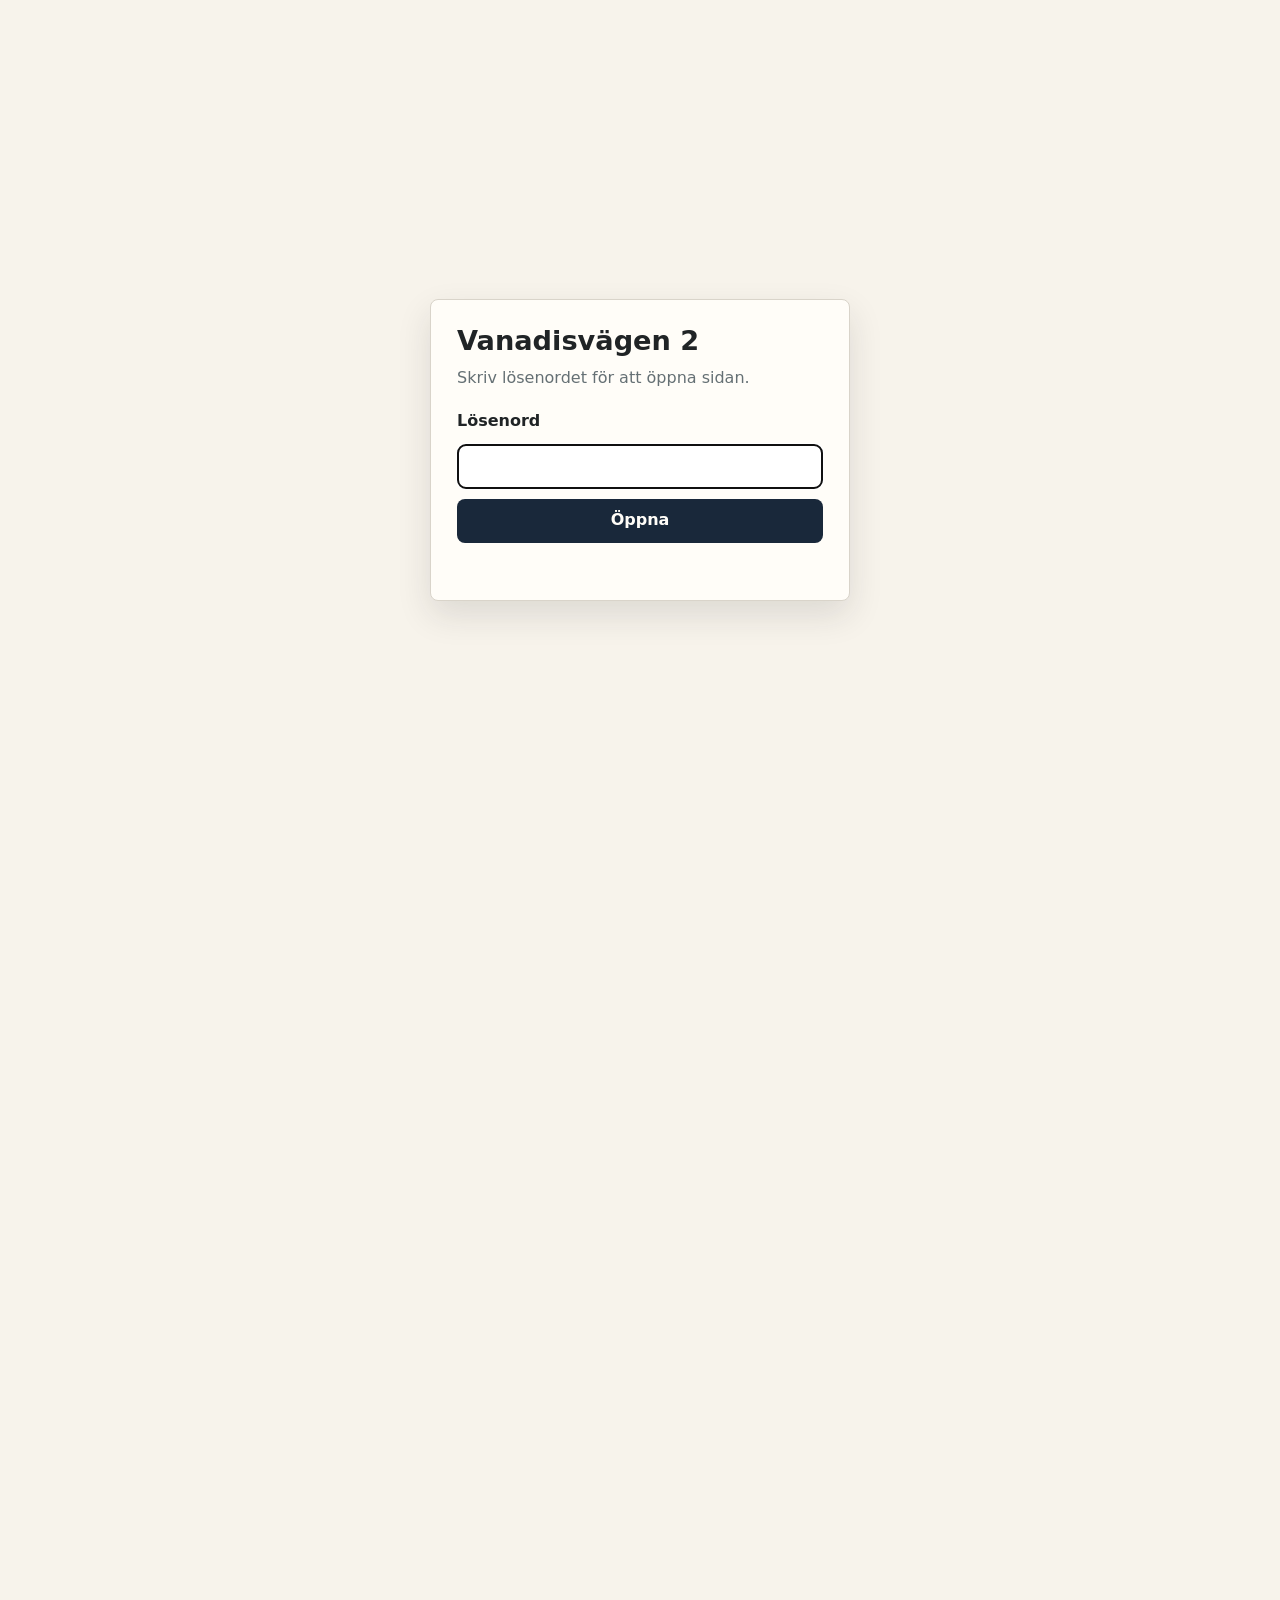
==== index.html @ 3091974b "Add kitchen inspiration image and simplify project pages" ====
<!doctype html>
<html lang="sv">
<head>
  <meta charset="utf-8">
  <meta name="viewport" content="width=device-width, initial-scale=1">
  <title>Vanadisvägen 2</title>
  <meta name="description" content="Projekt för lägenheten på Vanadisvägen 2.">
  <meta name="robots" content="noindex, nofollow">
  <script>document.documentElement.classList.add("locked");</script>
  <link rel="stylesheet" href="assets/gate.css">
  <link rel="stylesheet" href="assets/site.css">
  <script defer src="assets/gate.js"></script>
</head>
<body>
  <header class="topbar">
    <a class="brand" href="index.html">Vanadisvägen 2</a>
    <nav class="nav" aria-label="Huvudnavigation">
      <a href="projects/kok.html">Kök</a>
      <a href="projects/terrass.html">Terrass</a>
      <a href="#annonser">Annonser</a>
    </nav>
  </header>

  <div class="hero">
    <div class="hero-text">
      <div>
        <h1>Vanadisvägen 2</h1>
        <p class="lead">Just nu samlar vi inspiration till köket och terrassen.</p>
      </div>
      <div class="facts" aria-label="Snabbfakta">
        <div class="fact">
          <strong>21 december 2026</strong>
          <span>Tillträde</span>
        </div>
        <div class="fact">
          <strong>98 + 17 kvm</strong>
          <span>Enligt annons</span>
        </div>
        <div class="fact">
          <strong>2 projekt</strong>
          <span>Kök och terrass</span>
        </div>
      </div>
    </div>
    <div class="hero-image">
      <img src="2026-08-18_vanadisvagen_2/images/01_Bild_01_23114009.jpg" alt="Köket i lägenheten på Vanadisvägen 2">
    </div>
  </div>

  <main>
    <section id="projekt">
      <div class="inner">
        <div class="section-head">
          <h2>Projekt</h2>
        </div>
        <div class="project-grid">
          <a class="project-card" href="projects/kok.html">
            <img src="03_References/Images/kitchen-blue-ai-inspiration.png" alt="Inspiration för ett mörkblått kök">
            <div class="project-content">
              <div>
                <span class="tag">Pågår</span>
                <h3>Kök</h3>
                <p>Inspirationsbilder för känsla, färg och material.</p>
              </div>
              <span class="button">Öppna köksprojektet</span>
            </div>
          </a>

          <a class="project-card" href="projects/terrass.html">
            <img src="2026-08-18_vanadisvagen_2/images/07_Bild_07_23113995.jpg" alt="Terrassen med sittplatser och växter">
            <div class="project-content">
              <div>
                <span class="tag clay">Idé</span>
                <h3>Terrass</h3>
                <p>Ytan ute, möbler, växter, ljus och sådant som behöver mätas på plats.</p>
              </div>
              <span class="button">Öppna terrassprojektet</span>
            </div>
          </a>
        </div>
      </div>
    </section>

    <section id="annonser">
      <div class="inner">
        <div class="section-head">
          <h2>Försäljningsannonser</h2>
        </div>
        <div class="link-grid">
          <article class="link-card">
            <div>
              <h3>Annons 2026</h3>
              <p>Den sparade annonsen från Ett Mäkleri.</p>
            </div>
            <div class="link-row">
              <a href="2026-08-18_vanadisvagen_2/index.html">Sparad kopia</a>
              <a href="https://www.ettmakleri.se/objekt/vanadisvagen-2-vasastan/">Original</a>
            </div>
          </article>

          <article class="link-card">
            <div>
              <h3>Annons 2024</h3>
              <p>Äldre sparad annons från Svensk Fastighetsförmedling.</p>
            </div>
            <div class="link-row">
              <a href="2024-08-09_vanadisvagen_2_svenskfast_398702/index.html">Sparad kopia</a>
              <a href="https://www.svenskfast.se/salda/bostadsratt/stockholm/stockholm/stockholm/vasastan/vanadisvagen-2--vindsvaning/398702/">Original</a>
            </div>
          </article>
        </div>
      </div>
    </section>
  </main>

</body>
</html>
---- assets/gate.css ----
html.locked body > :not(#password-gate) {
  visibility: hidden;
}

html.locked,
html.locked body {
  min-height: 100%;
}

#password-gate {
  position: fixed;
  inset: 0;
  z-index: 9999;
  display: grid;
  place-items: center;
  padding: 24px;
  visibility: visible;
  color: #202426;
  background: #f7f3eb;
  font-family: Inter, ui-sans-serif, system-ui, -apple-system, BlinkMacSystemFont, "Segoe UI", sans-serif;
}

.gate-box {
  width: min(420px, 100%);
  padding: 26px;
  border: 1px solid #d9d4ca;
  border-radius: 8px;
  background: #fffdf8;
  box-shadow: 0 14px 34px rgba(32, 36, 38, 0.12);
}

.gate-box h1 {
  margin: 0 0 10px;
  font-size: 1.7rem;
  line-height: 1.1;
}

.gate-box p {
  margin: 0 0 18px;
  color: #657074;
}

.gate-form {
  display: grid;
  gap: 10px;
}

.gate-form label {
  font-weight: 720;
}

.gate-form input {
  width: 100%;
  min-height: 44px;
  padding: 9px 11px;
  border: 1px solid #c7c1b6;
  border-radius: 8px;
  font: inherit;
  background: white;
}

.gate-form button {
  min-height: 44px;
  border: 0;
  border-radius: 8px;
  color: #fffdf8;
  background: #19283a;
  font: inherit;
  font-weight: 760;
  cursor: pointer;
}

.gate-error {
  min-height: 1.4em;
  color: #9b3d2f;
  font-size: 0.95rem;
}
---- assets/site.css ----
:root {
  --text: #202426;
  --muted: #657074;
  --line: #d9d4ca;
  --background: #f7f3eb;
  --surface: #fffdf8;
  --blue: #19283a;
  --green: #5f745d;
  --clay: #b46f54;
  --shadow: 0 14px 34px rgba(32, 36, 38, 0.12);
}

* {
  box-sizing: border-box;
}

html {
  scroll-behavior: smooth;
}

body {
  margin: 0;
  color: var(--text);
  background: var(--background);
  font-family: Inter, ui-sans-serif, system-ui, -apple-system, BlinkMacSystemFont, "Segoe UI", sans-serif;
  line-height: 1.55;
}

a {
  color: inherit;
}

.topbar {
  display: flex;
  align-items: center;
  justify-content: space-between;
  gap: 20px;
  padding: 18px clamp(18px, 4vw, 56px);
  border-bottom: 1px solid var(--line);
  background: rgba(247, 243, 235, 0.94);
}

.brand {
  font-weight: 780;
  text-decoration: none;
}

.nav {
  display: flex;
  flex-wrap: wrap;
  justify-content: flex-end;
  gap: 10px 18px;
  color: var(--muted);
  font-size: 0.95rem;
  font-weight: 650;
}

.hero {
  display: grid;
  grid-template-columns: minmax(0, 0.9fr) minmax(320px, 1.1fr);
  min-height: 560px;
  border-bottom: 1px solid var(--line);
}

.hero-text {
  display: flex;
  flex-direction: column;
  justify-content: center;
  gap: 26px;
  padding: clamp(44px, 8vw, 96px) clamp(22px, 5vw, 72px);
}

.hero-image {
  min-height: 420px;
  background: var(--blue);
}

.hero-image img {
  width: 100%;
  height: 100%;
  min-height: inherit;
  object-fit: cover;
  display: block;
}

h1,
h2,
h3 {
  margin: 0;
  letter-spacing: 0;
  line-height: 1.08;
}

h1 {
  max-width: 720px;
  font-size: clamp(3rem, 8vw, 6.8rem);
  font-weight: 850;
}

h2 {
  font-size: clamp(2rem, 4vw, 3.3rem);
  font-weight: 820;
}

h3 {
  font-size: 1.25rem;
  font-weight: 760;
}

p {
  margin: 0;
}

.lead {
  max-width: 640px;
  color: #3f474a;
  font-size: clamp(1.08rem, 2vw, 1.34rem);
}

.facts {
  display: grid;
  grid-template-columns: repeat(3, minmax(0, 1fr));
  gap: 12px;
  max-width: 680px;
}

.fact {
  min-height: 86px;
  padding: 15px;
  border: 1px solid var(--line);
  background: var(--surface);
}

.fact strong {
  display: block;
  margin-bottom: 2px;
  font-size: 1.1rem;
}

.fact span {
  color: var(--muted);
  font-size: 0.9rem;
}

main {
  display: flex;
  flex-direction: column;
}

section {
  padding: clamp(42px, 7vw, 82px) clamp(18px, 4vw, 56px);
  border-bottom: 1px solid var(--line);
}

.inner {
  width: min(1120px, 100%);
  margin: 0 auto;
}

.section-head {
  display: flex;
  align-items: end;
  justify-content: space-between;
  gap: 24px;
  margin-bottom: 24px;
}

.section-head p {
  max-width: 520px;
  color: var(--muted);
}

.project-grid {
  display: grid;
  grid-template-columns: repeat(2, minmax(0, 1fr));
  gap: 18px;
}

.link-grid {
  display: grid;
  grid-template-columns: repeat(2, minmax(0, 1fr));
  gap: 14px;
}

.link-card {
  display: flex;
  min-height: 170px;
  flex-direction: column;
  justify-content: space-between;
  gap: 18px;
  padding: 20px;
  border: 1px solid var(--line);
  border-radius: 8px;
  background: var(--surface);
}

.link-card p {
  margin-top: 8px;
  color: var(--muted);
}

.link-row {
  display: flex;
  flex-wrap: wrap;
  gap: 10px 14px;
  color: var(--blue);
  font-weight: 720;
}

.project-card {
  display: grid;
  grid-template-rows: 260px auto;
  min-height: 520px;
  border: 1px solid var(--line);
  border-radius: 8px;
  overflow: hidden;
  background: var(--surface);
  text-decoration: none;
  box-shadow: 0 1px 0 rgba(32, 36, 38, 0.04);
}

.project-card img {
  width: 100%;
  height: 100%;
  object-fit: cover;
  display: block;
}

.project-content {
  display: flex;
  flex-direction: column;
  justify-content: space-between;
  gap: 22px;
  padding: 22px;
}

.project-content p {
  color: var(--muted);
}

.tag {
  display: inline-flex;
  width: fit-content;
  min-height: 26px;
  align-items: center;
  padding: 2px 9px;
  border-radius: 999px;
  color: #fffdf8;
  background: var(--green);
  font-size: 0.78rem;
  font-weight: 760;
}

.tag.clay {
  background: var(--clay);
}

.button {
  display: inline-flex;
  width: fit-content;
  align-items: center;
  min-height: 42px;
  padding: 9px 14px;
  border-radius: 8px;
  color: #fffdf8;
  background: var(--blue);
  font-weight: 760;
  text-decoration: none;
}

.project-hero {
  display: grid;
  grid-template-columns: minmax(0, 0.92fr) minmax(320px, 1.08fr);
  border-bottom: 1px solid var(--line);
}

.project-hero .hero-text {
  min-height: 480px;
}

.content-grid {
  display: grid;
  grid-template-columns: minmax(0, 1fr) minmax(280px, 0.72fr);
  gap: 18px;
  align-items: start;
}

.gallery-page {
  display: grid;
  gap: 22px;
}

.panel {
  padding: 22px;
  border: 1px solid var(--line);
  border-radius: 8px;
  background: var(--surface);
}

.panel h2 {
  margin-bottom: 18px;
  font-size: clamp(1.6rem, 3vw, 2.35rem);
}

.plain-list {
  display: grid;
  gap: 10px;
  margin: 0;
  padding: 0;
  list-style: none;
}

.plain-list li {
  padding-top: 10px;
  border-top: 1px solid rgba(101, 112, 116, 0.25);
}

.image-grid {
  display: grid;
  grid-template-columns: repeat(2, minmax(0, 1fr));
  gap: 14px;
}

.image-grid.large figure img {
  height: 440px;
}

figure {
  margin: 0;
  border: 1px solid var(--line);
  border-radius: 8px;
  overflow: hidden;
  background: var(--surface);
}

figure img {
  width: 100%;
  height: 320px;
  object-fit: cover;
  display: block;
}

figcaption {
  padding: 12px 14px;
  color: var(--muted);
  font-size: 0.92rem;
}

footer {
  padding: 24px clamp(18px, 4vw, 56px);
  color: rgba(255, 253, 248, 0.72);
  background: var(--text);
}

footer a {
  color: #fffdf8;
}

@media (max-width: 860px) {
  .topbar {
    align-items: flex-start;
    flex-direction: column;
  }

  .nav {
    justify-content: flex-start;
  }

  .hero,
  .project-hero,
  .content-grid {
    grid-template-columns: 1fr;
  }

  .project-grid,
  .link-grid,
  .image-grid {
    grid-template-columns: 1fr;
  }

  .hero {
    min-height: auto;
  }

  .project-card {
    grid-template-rows: 230px auto;
    min-height: auto;
  }
}

@media (max-width: 560px) {
  h1 {
    font-size: 3rem;
  }

  .facts {
    grid-template-columns: 1fr;
  }

  figure img {
    height: 240px;
  }

  .image-grid.large figure img {
    height: 260px;
  }
}
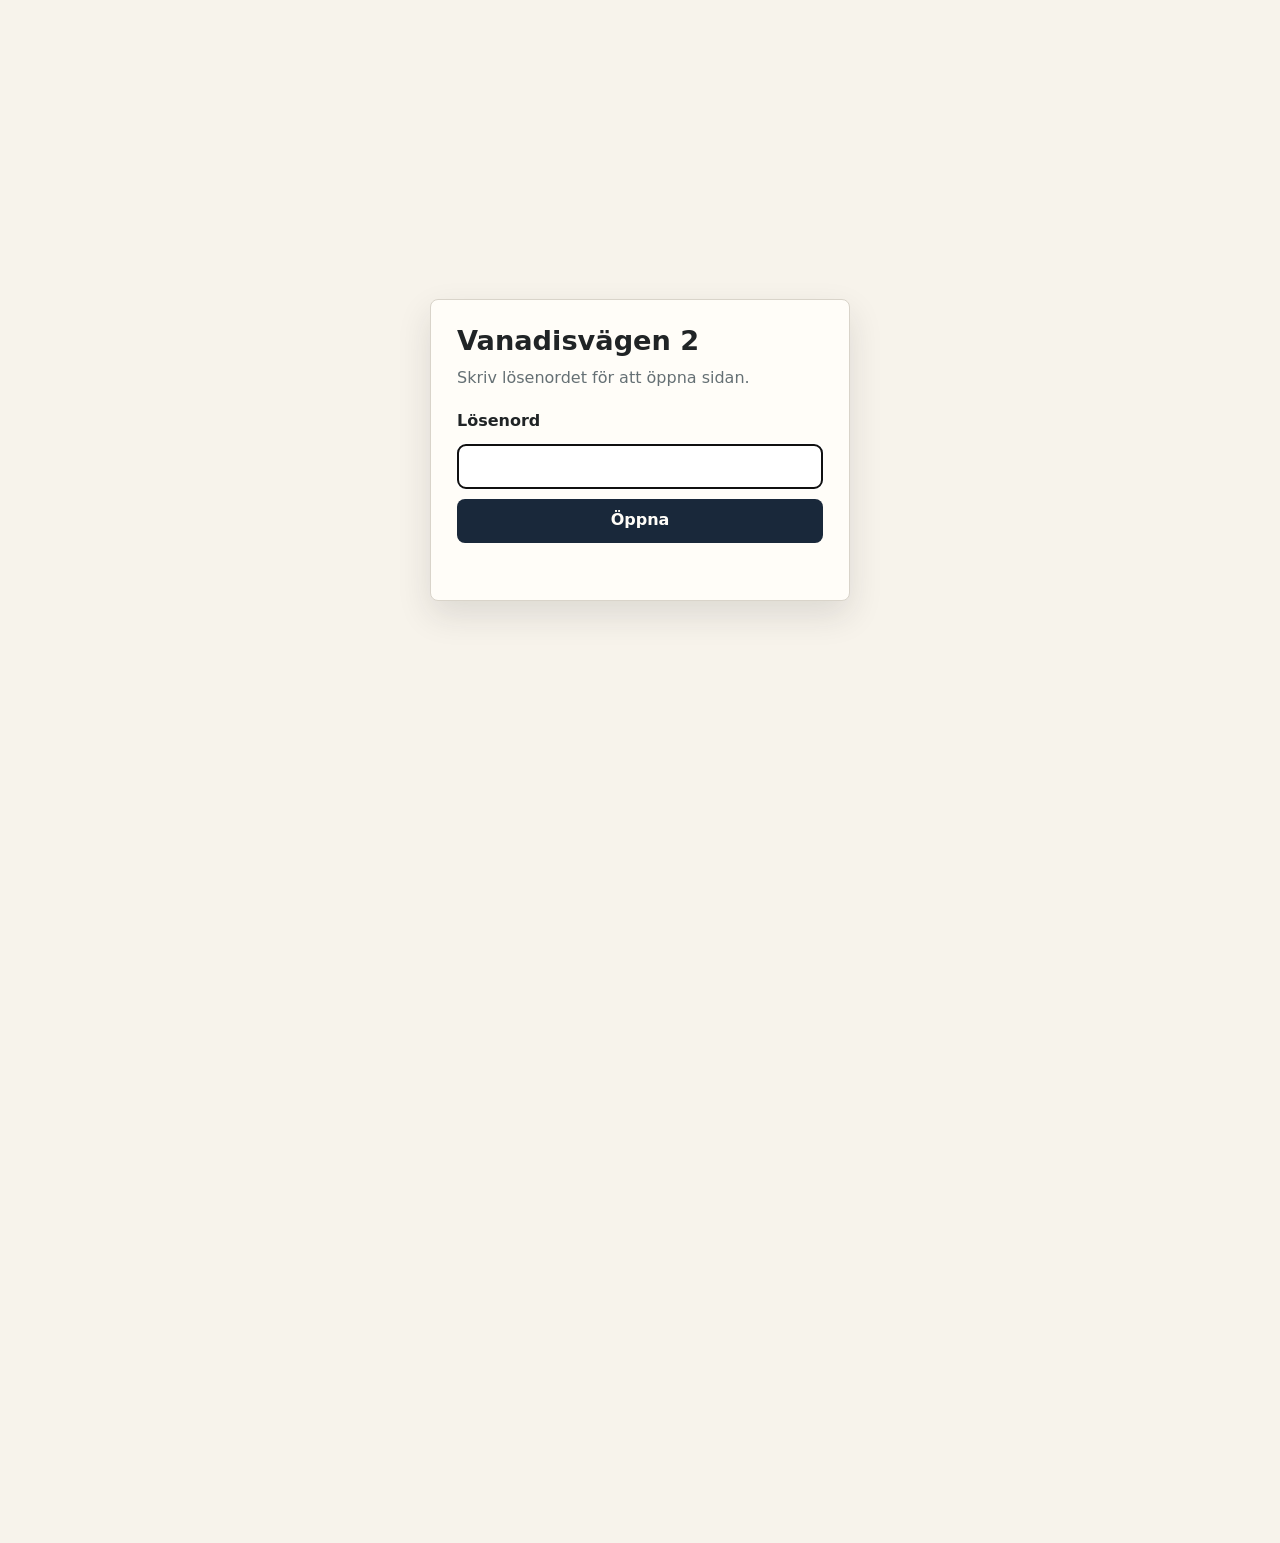
==== commit 522ccb76: "Remove homepage hero image" ====
--- a/index.html
+++ b/index.html
@@ -41,9 +41,6 @@
           <span>Kök och terrass</span>
         </div>
       </div>
-    </div>
-    <div class="hero-image">
-      <img src="2026-08-18_vanadisvagen_2/images/01_Bild_01_23114009.jpg" alt="Köket i lägenheten på Vanadisvägen 2">
     </div>
   </div>
 
--- a/assets/site.css
+++ b/assets/site.css
@@ -56,9 +56,8 @@
 }
 
 .hero {
-  display: grid;
-  grid-template-columns: minmax(0, 0.9fr) minmax(320px, 1.1fr);
-  min-height: 560px;
+  display: block;
+  min-height: 0;
   border-bottom: 1px solid var(--line);
 }
 
@@ -67,11 +66,13 @@
   flex-direction: column;
   justify-content: center;
   gap: 26px;
-  padding: clamp(44px, 8vw, 96px) clamp(22px, 5vw, 72px);
+  width: min(1120px, 100%);
+  margin: 0 auto;
+  padding: clamp(54px, 8vw, 104px) clamp(18px, 4vw, 56px);
 }
 
 .hero-image {
-  min-height: 420px;
+  min-height: 460px;
   background: var(--blue);
 }
 
@@ -92,8 +93,8 @@
 }
 
 h1 {
-  max-width: 720px;
-  font-size: clamp(3rem, 8vw, 6.8rem);
+  max-width: 100%;
+  font-size: clamp(3rem, 5vw, 5.2rem);
   font-weight: 850;
 }
 
@@ -112,7 +113,7 @@
 }
 
 .lead {
-  max-width: 640px;
+  max-width: 760px;
   color: #3f474a;
   font-size: clamp(1.08rem, 2vw, 1.34rem);
 }
@@ -148,7 +149,7 @@
 }
 
 section {
-  padding: clamp(42px, 7vw, 82px) clamp(18px, 4vw, 56px);
+  padding: clamp(38px, 6vw, 70px) clamp(18px, 4vw, 56px);
   border-bottom: 1px solid var(--line);
 }
 
@@ -209,8 +210,8 @@
 
 .project-card {
   display: grid;
-  grid-template-rows: 260px auto;
-  min-height: 520px;
+  grid-template-rows: 240px auto;
+  min-height: 450px;
   border: 1px solid var(--line);
   border-radius: 8px;
   overflow: hidden;
@@ -230,7 +231,7 @@
   display: flex;
   flex-direction: column;
   justify-content: space-between;
-  gap: 22px;
+  gap: 18px;
   padding: 22px;
 }
 
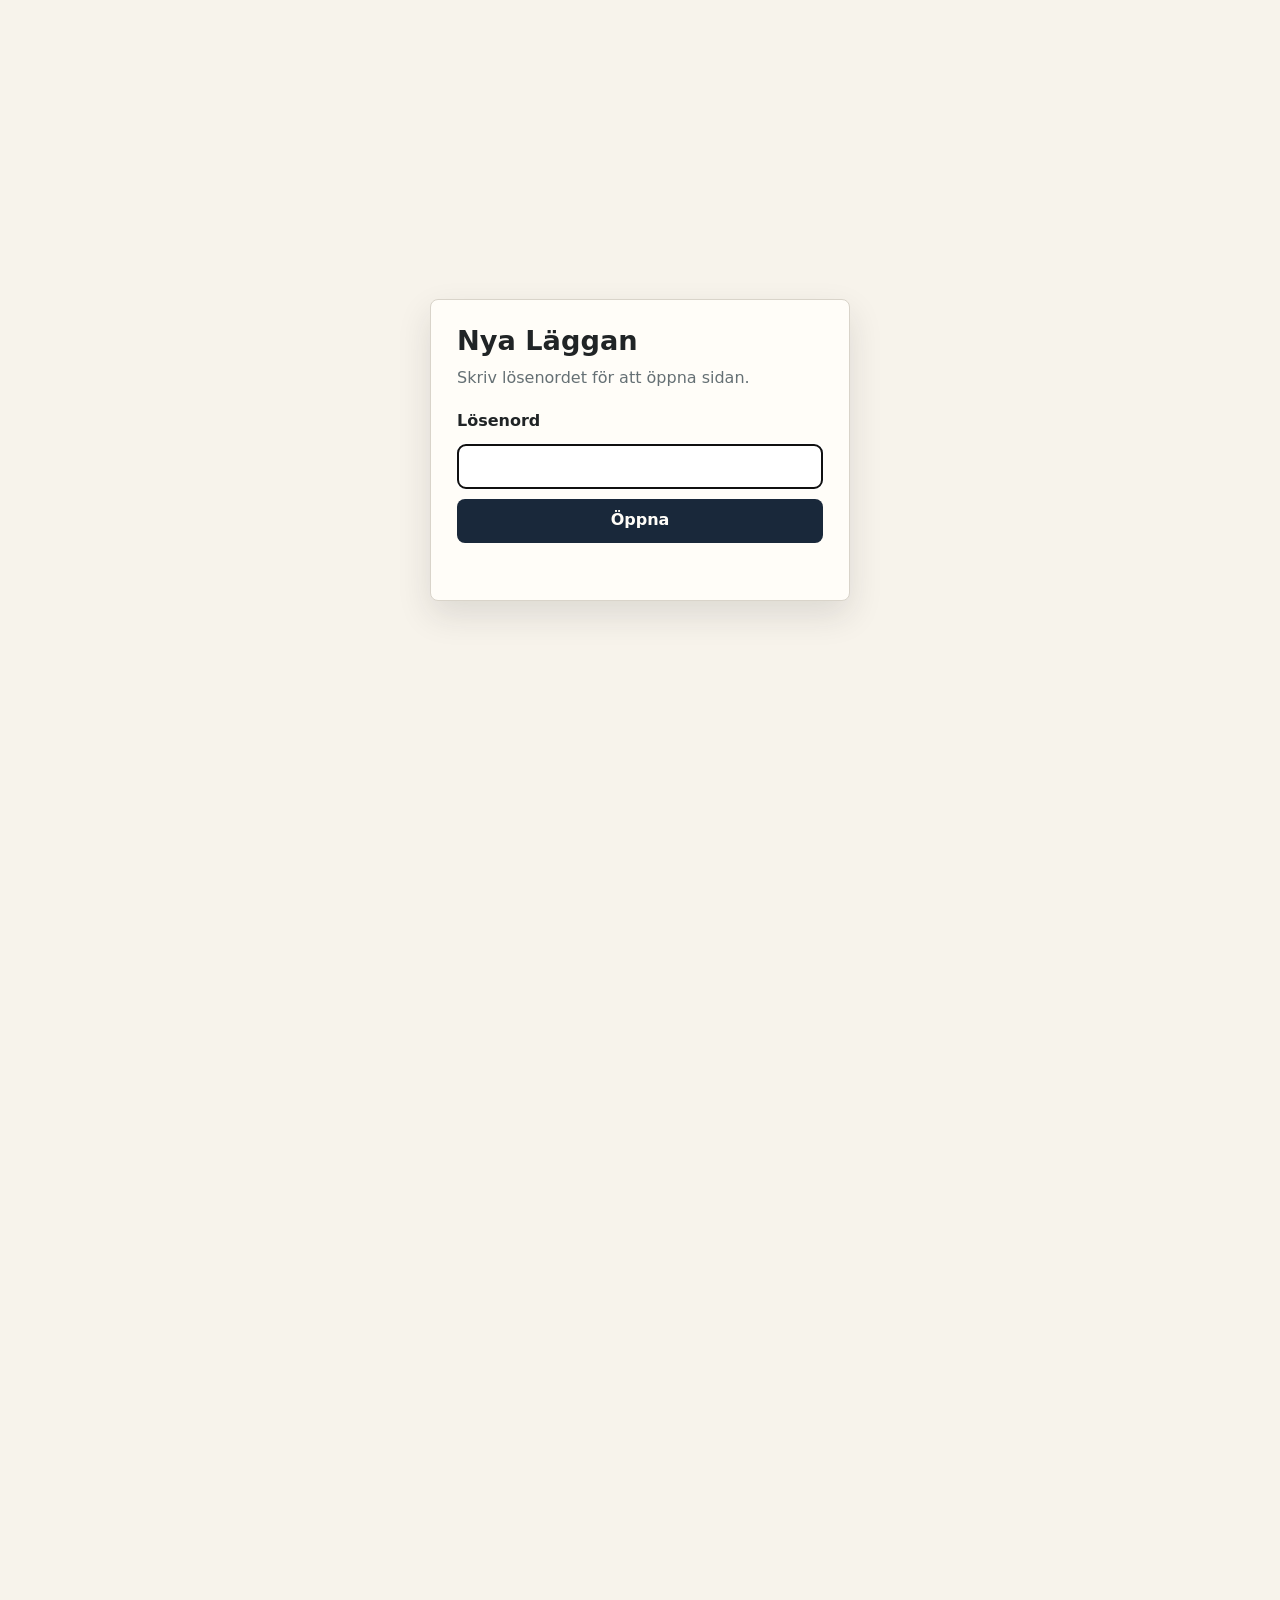
==== commit a7ed101f: "Uppdatera Nya Läggan med AC, TV-möbel och hallbänk" ====
--- a/index.html
+++ b/index.html
@@ -3,8 +3,8 @@
 <head>
   <meta charset="utf-8">
   <meta name="viewport" content="width=device-width, initial-scale=1">
-  <title>Vanadisvägen 2</title>
-  <meta name="description" content="Projekt för lägenheten på Vanadisvägen 2.">
+  <title>Nya Läggan</title>
+  <meta name="description" content="Projekt för vår lägenhet i Stockholm.">
   <meta name="robots" content="noindex, nofollow">
   <script>document.documentElement.classList.add("locked");</script>
   <link rel="stylesheet" href="assets/gate.css">
@@ -13,36 +13,16 @@
 </head>
 <body>
   <header class="topbar">
-    <a class="brand" href="index.html">Vanadisvägen 2</a>
+    <a class="brand" href="index.html">Nya Läggan</a>
     <nav class="nav" aria-label="Huvudnavigation">
-      <a href="projects/kok.html">Kök</a>
-      <a href="projects/terrass.html">Terrass</a>
+      <a href="#kok">Kök</a>
+      <a href="#terrass">Terrass</a>
+      <a href="#ac">AC</a>
+      <a href="#tv-mobel">TV-möbel</a>
+      <a href="#hallbank">Hallbänk</a>
       <a href="#annonser">Annonser</a>
     </nav>
   </header>
-
-  <div class="hero">
-    <div class="hero-text">
-      <div>
-        <h1>Vanadisvägen 2</h1>
-        <p class="lead">Just nu samlar vi inspiration till köket och terrassen.</p>
-      </div>
-      <div class="facts" aria-label="Snabbfakta">
-        <div class="fact">
-          <strong>21 december 2026</strong>
-          <span>Tillträde</span>
-        </div>
-        <div class="fact">
-          <strong>98 + 17 kvm</strong>
-          <span>Enligt annons</span>
-        </div>
-        <div class="fact">
-          <strong>2 projekt</strong>
-          <span>Kök och terrass</span>
-        </div>
-      </div>
-    </div>
-  </div>
 
   <main>
     <section id="projekt">
@@ -51,11 +31,10 @@
           <h2>Projekt</h2>
         </div>
         <div class="project-grid">
-          <a class="project-card" href="projects/kok.html">
+          <a class="project-card" href="projects/kok.html" id="kok">
             <img src="03_References/Images/kitchen-blue-ai-inspiration.png" alt="Inspiration för ett mörkblått kök">
             <div class="project-content">
               <div>
-                <span class="tag">Pågår</span>
                 <h3>Kök</h3>
                 <p>Inspirationsbilder för känsla, färg och material.</p>
               </div>
@@ -63,17 +42,50 @@
             </div>
           </a>
 
-          <a class="project-card" href="projects/terrass.html">
+          <a class="project-card" href="projects/terrass.html" id="terrass">
             <img src="2026-08-18_vanadisvagen_2/images/07_Bild_07_23113995.jpg" alt="Terrassen med sittplatser och växter">
             <div class="project-content">
               <div>
-                <span class="tag clay">Idé</span>
                 <h3>Terrass</h3>
                 <p>Ytan ute, möbler, växter, ljus och sådant som behöver mätas på plats.</p>
               </div>
               <span class="button">Öppna terrassprojektet</span>
             </div>
           </a>
+          <article class="link-card" id="hallbank">
+            <div>
+              <h3>Platsbyggd sittbänk i hallen</h3>
+              <p>En sittbänk anpassad efter hallens mått, med en bekväm plats att sitta när vi tar på och av skor.</p>
+              <h4>Nästa steg</h4>
+              <ul>
+                <li>Mät utrymmet och kontrollera dörrarnas öppning och fri passage.</li>
+                <li>Bestäm sitthöjd, djup och om bänken ska ha förvaring undertill.</li>
+                <li>Samla inspiration för material, färg och eventuell sittdyna.</li>
+              </ul>
+            </div>
+          </article>
+          <article class="link-card" id="ac">
+            <div>
+              <h3>AC</h3>
+              <p>Svalka utan permanenta ingrepp. Förslaget är en portabel AC med utblås via frånluftsventil eller takfönster.</p>
+              <h4>Nästa steg</h4>
+              <ul>
+                <li>Mät takfönster, ventil och plats för AC och slang.</li>
+              </ul>
+            </div>
+          </article>
+          <article class="link-card" id="tv-mobel">
+            <div>
+              <h3>Möbel vid kaminen med TV-hiss</h3>
+              <p>Bygg en möbel intill kaminen som automatiskt döljer TV:n genom att sänka ner den helt i möbeln med en motoriserad hiss.</p>
+              <h4>Nästa steg</h4>
+              <ul>
+                <li>Mät utrymmet vid kaminen.</li>
+                <li>Kontrollera kaminens krav på avstånd och värmeskydd innan möbeln utformas.</li>
+                <li>Skissa möbel, hiss och lucka med plats för kablar, ventilation, klämskydd och service.</li>
+              </ul>
+            </div>
+          </article>
         </div>
       </div>
     </section>
--- a/assets/site.css
+++ b/assets/site.css
@@ -99,7 +99,7 @@
 }
 
 h2 {
-  font-size: clamp(2rem, 4vw, 3.3rem);
+  font-size: clamp(1.9rem, 3vw, 2.7rem);
   font-weight: 820;
 }
 
@@ -118,18 +118,38 @@
   font-size: clamp(1.08rem, 2vw, 1.34rem);
 }
 
+.home-hero {
+  padding: clamp(34px, 5vw, 62px) clamp(18px, 4vw, 56px);
+  border-bottom: 1px solid var(--line);
+}
+
+.home-hero-inner {
+  display: grid;
+  grid-template-columns: minmax(0, 1fr) minmax(360px, 0.76fr);
+  gap: 36px;
+  align-items: end;
+}
+
+.home-hero h1 {
+  max-width: none;
+  font-size: clamp(2.6rem, 4.4vw, 4.25rem);
+}
+
 .facts {
   display: grid;
   grid-template-columns: repeat(3, minmax(0, 1fr));
-  gap: 12px;
-  max-width: 680px;
-}
-
-.fact {
-  min-height: 86px;
-  padding: 15px;
+  gap: 0;
   border: 1px solid var(--line);
   background: var(--surface);
+}
+
+.fact {
+  min-height: 82px;
+  padding: 14px 16px;
+}
+
+.fact + .fact {
+  border-left: 1px solid var(--line);
 }
 
 .fact strong {
@@ -149,7 +169,7 @@
 }
 
 section {
-  padding: clamp(38px, 6vw, 70px) clamp(18px, 4vw, 56px);
+  padding: clamp(30px, 5vw, 56px) clamp(18px, 4vw, 56px);
   border-bottom: 1px solid var(--line);
 }
 
@@ -210,8 +230,8 @@
 
 .project-card {
   display: grid;
-  grid-template-rows: 240px auto;
-  min-height: 450px;
+  grid-template-rows: 210px auto;
+  min-height: 380px;
   border: 1px solid var(--line);
   border-radius: 8px;
   overflow: hidden;
@@ -369,8 +389,13 @@
 
   .hero,
   .project-hero,
+  .home-hero-inner,
   .content-grid {
     grid-template-columns: 1fr;
+  }
+
+  .home-hero-inner {
+    gap: 24px;
   }
 
   .project-grid,
@@ -394,10 +419,19 @@
     font-size: 3rem;
   }
 
+  .home-hero h1 {
+    font-size: 2.7rem;
+  }
+
   .facts {
     grid-template-columns: 1fr;
   }
 
+  .fact + .fact {
+    border-top: 1px solid var(--line);
+    border-left: 0;
+  }
+
   figure img {
     height: 240px;
   }
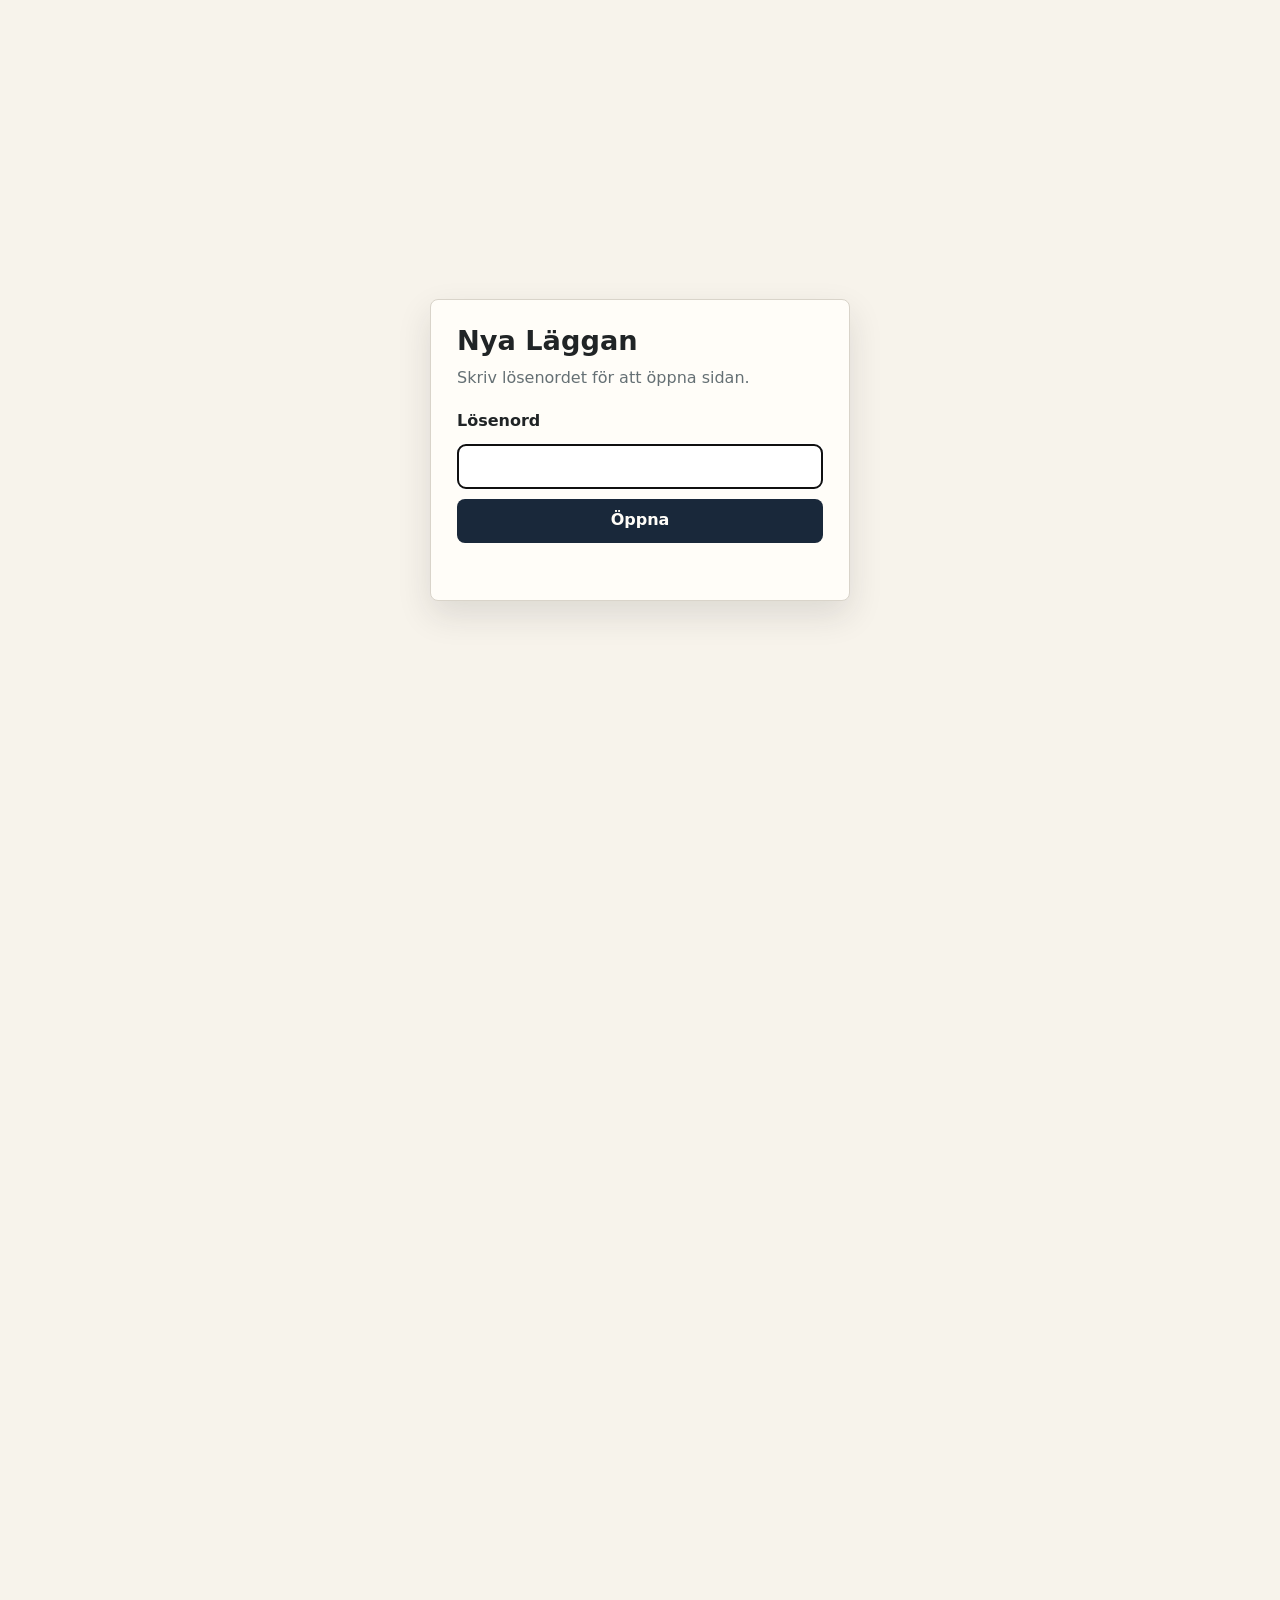
==== commit ec0c8861: "Lägg till kasserat balkprojekt med referensbilder" ====
--- a/index.html
+++ b/index.html
@@ -20,6 +20,7 @@
       <a href="#ac">AC</a>
       <a href="#tv-mobel">TV-möbel</a>
       <a href="#hallbank">Hallbänk</a>
+      <a href="#kasserade-projekt">Kasserade projekt</a>
       <a href="#annonser">Annonser</a>
     </nav>
   </header>
@@ -90,6 +91,26 @@
       </div>
     </section>
 
+    <section id="kasserade-projekt">
+      <div class="inner">
+        <div class="section-head">
+          <h2>Kasserade projekt</h2>
+        </div>
+        <div class="link-grid">
+          <a class="link-card" id="balk" href="projects/balk.html">
+            <div>
+              <h3>Klä in den moderna balken i trä</h3>
+              <p>Idén var att klä balken i kök och vardagsrum i trä för ett varmare och mer sammanhållet uttryck.</p>
+              <p>Projektet är kasserat och sparas här som referens.</p>
+              <h4>Omfattning</h4>
+              <p>Träinklädnad med genomtänkt ytbehandling, träton och anslutning mot tak och vägg. Inga ändringar i balkens bärande konstruktion.</p>
+            </div>
+            <span class="button">Öppna projektet och bilderna</span>
+          </a>
+        </div>
+      </div>
+    </section>
+
     <section id="annonser">
       <div class="inner">
         <div class="section-head">
--- a/assets/site.css
+++ b/assets/site.css
@@ -218,6 +218,14 @@
 .link-card p {
   margin-top: 8px;
   color: var(--muted);
+}
+
+a.link-card {
+  text-decoration: none;
+}
+
+.image-grid.reference-images img {
+  height: auto;
 }
 
 .link-row {
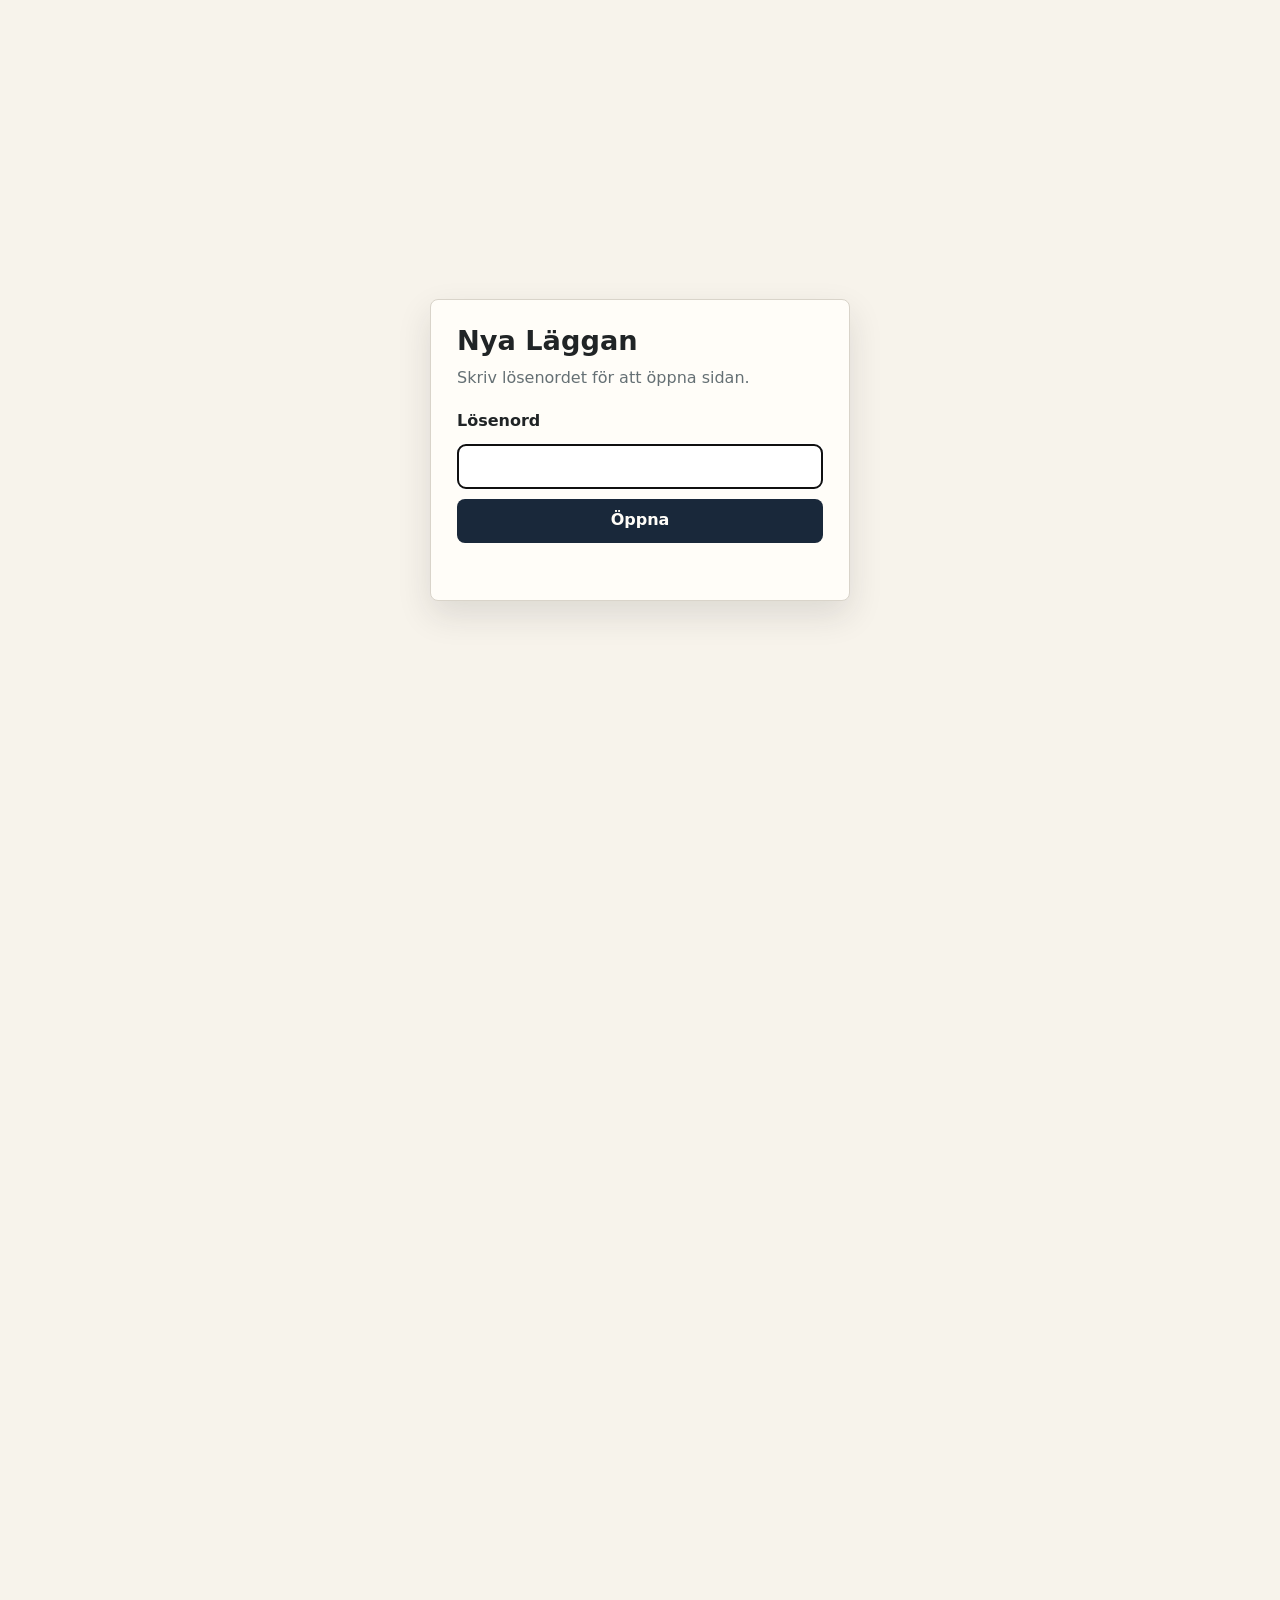
==== commit 794510ba: "Lägg till Hallmöbel med fyra inspirationsbilder" ====
--- a/index.html
+++ b/index.html
@@ -20,6 +20,7 @@
       <a href="#ac">AC</a>
       <a href="#tv-mobel">TV-möbel</a>
       <a href="#hallbank">Hallbänk</a>
+      <a href="#hallmobel">Hallmöbel</a>
       <a href="#kasserade-projekt">Kasserade projekt</a>
       <a href="#annonser">Annonser</a>
     </nav>
@@ -51,6 +52,16 @@
                 <p>Ytan ute, möbler, växter, ljus och sådant som behöver mätas på plats.</p>
               </div>
               <span class="button">Öppna terrassprojektet</span>
+            </div>
+          </a>
+          <a class="project-card" href="projects/hallmobel.html" id="hallmobel">
+            <img src="03_References/Images/hallmobel-inspiration-3.png" alt="Hall med träkonsol, rund spegel och skoförvaring" loading="lazy">
+            <div class="project-content">
+              <div>
+                <h3>Hallmöbel</h3>
+                <p>Fyra inspirationsbilder för förvaring, avlastning och en välkomnande hall.</p>
+              </div>
+              <span class="button">Öppna hallmöbelprojektet</span>
             </div>
           </a>
           <article class="link-card" id="hallbank">
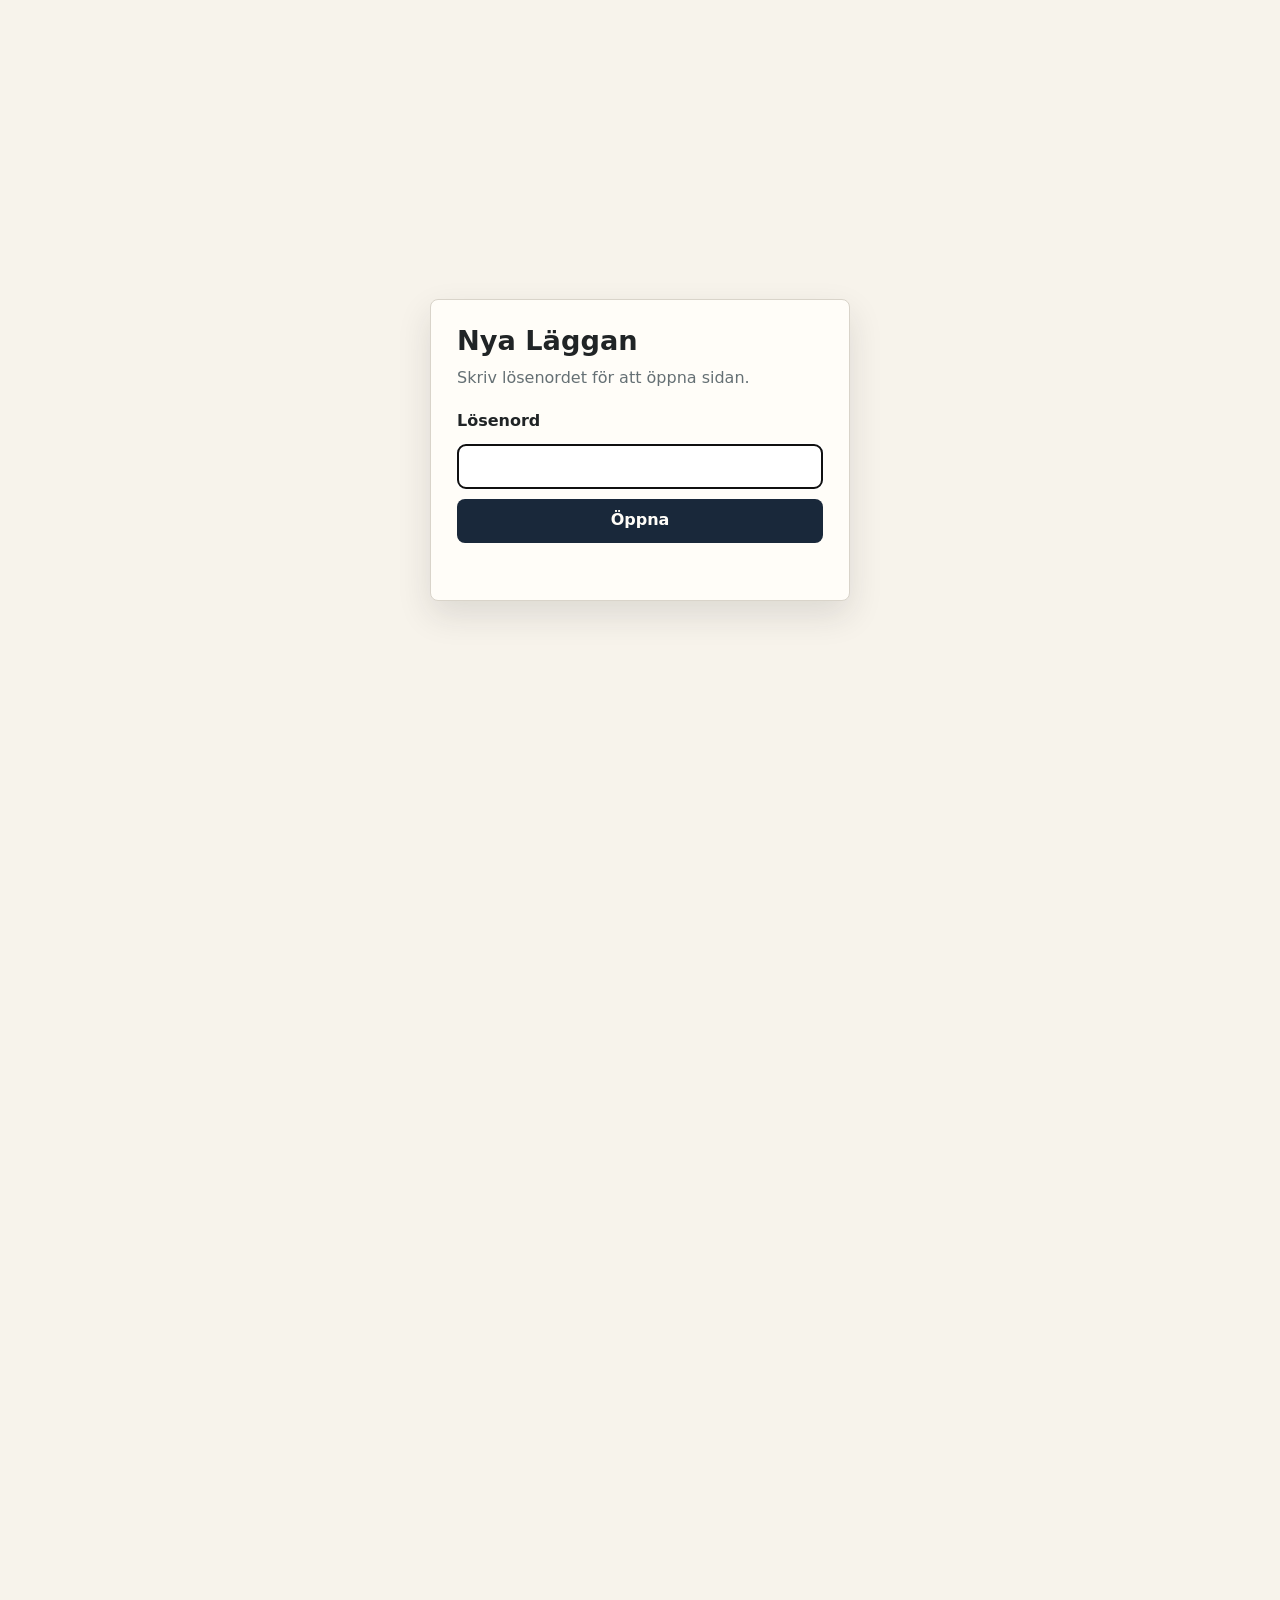
==== commit cdd9d748: "Add bedroom project and inspiration images" ====
--- a/index.html
+++ b/index.html
@@ -17,6 +17,7 @@
     <nav class="nav" aria-label="Huvudnavigation">
       <a href="#kok">Kök</a>
       <a href="#terrass">Terrass</a>
+      <a href="#sovrum">Sovrum</a>
       <a href="#ac">AC</a>
       <a href="#tv-mobel">TV-möbel</a>
       <a href="#hallbank">Hallbänk</a>
@@ -34,7 +35,7 @@
         </div>
         <div class="project-grid">
           <a class="project-card" href="projects/kok.html" id="kok">
-            <img src="03_References/Images/kitchen-blue-ai-inspiration.png" alt="Inspiration för ett mörkblått kök">
+            <img src="03_References/Images/kitchen-greige-evening-inspiration.png" alt="Inspiration för ett greige kök med köksö och varm belysning">
             <div class="project-content">
               <div>
                 <h3>Kök</h3>
@@ -52,6 +53,16 @@
                 <p>Ytan ute, möbler, växter, ljus och sådant som behöver mätas på plats.</p>
               </div>
               <span class="button">Öppna terrassprojektet</span>
+            </div>
+          </a>
+          <a class="project-card" href="projects/sovrum.html" id="sovrum">
+            <img src="03_References/Images/bedroom-inspiration-built-in-storage.png" alt="Sovrum under snedtak med säng och platsbyggd förvaring">
+            <div class="project-content">
+              <div>
+                <h3>Sovrum</h3>
+                <p>Inspiration för en lugn sovrumsmiljö och smart förvaring under snedtaket.</p>
+              </div>
+              <span class="button">Öppna sovrumsprojektet</span>
             </div>
           </a>
           <a class="project-card" href="projects/hallmobel.html" id="hallmobel">
